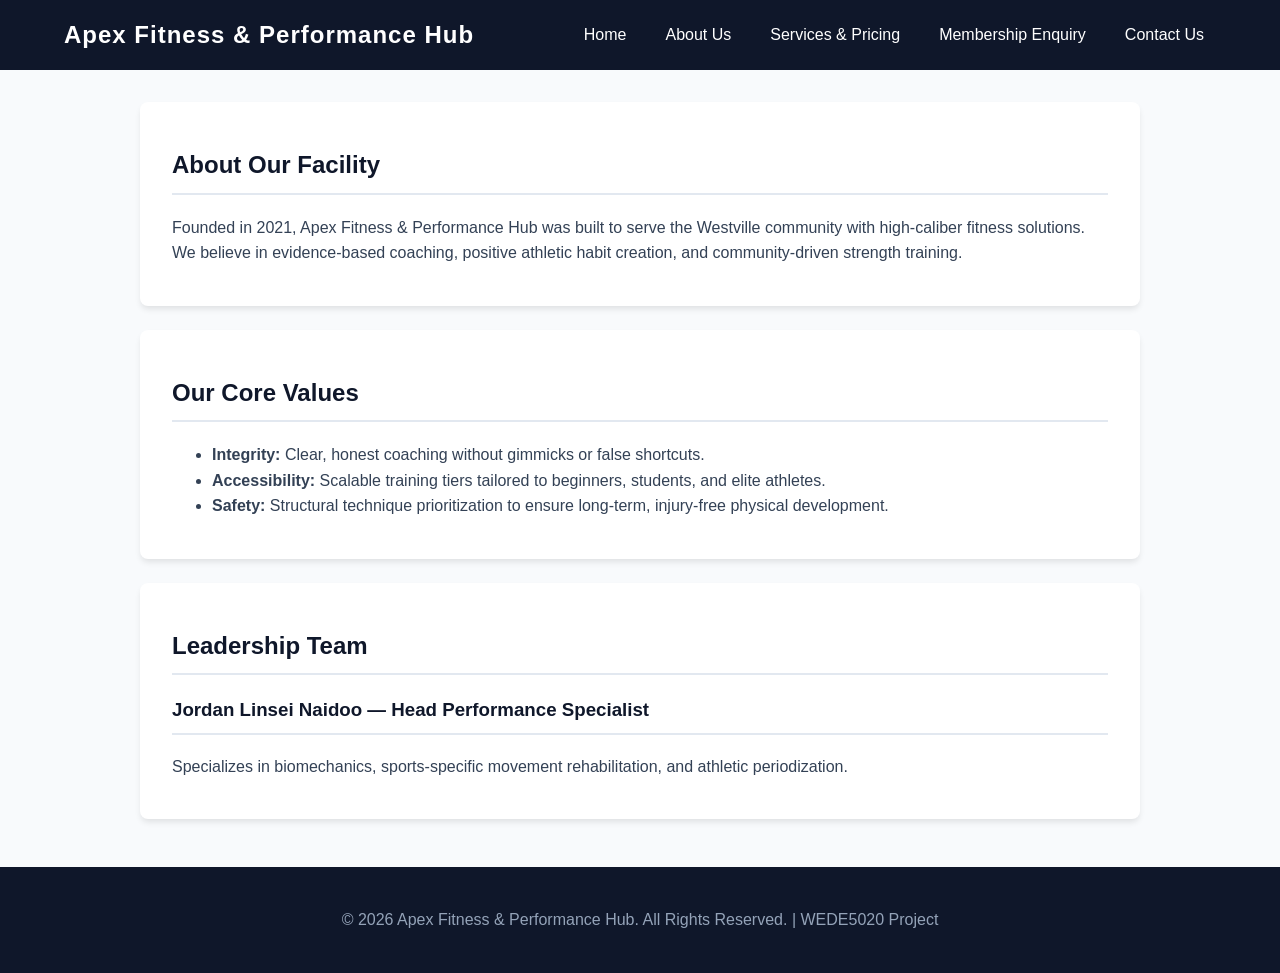
==== about.html @ 43a98df7 "Add files via upload" ====
<!DOCTYPE html>
<html lang="en">
<head>
    <meta charset="UTF-8">
    <meta name="viewport" content="width=device-width, initial-scale=1.0">
    <title>Apex Fitness | About Us</title>
    <style>
        :root { --primary: #0f172a; --accent: #2563eb; --bg: #f8fafc; --card: #ffffff; --text: #334155; }
        body { font-family: 'Segoe UI', Tahoma, Geneva, Verdana, sans-serif; margin: 0; background: var(--bg); color: var(--text); line-height: 1.6; }
        header { background: var(--primary); color: white; padding: 1rem 5%; display: flex; justify-content: space-between; align-items: center; }
        header h1 { margin: 0; font-size: 1.5rem; letter-spacing: 1px; }
        nav ul { list-style: none; margin: 0; padding: 0; display: flex; gap: 15px; }
        nav a { color: white; text-decoration: none; font-weight: 500; padding: 8px 12px; border-radius: 4px; transition: 0.3s; }
        nav a:hover { background: var(--accent); }
        main { max-width: 1000px; margin: 2rem auto; padding: 0 20px; }
        section { background: var(--card); padding: 1.5rem 2rem; border-radius: 8px; margin-bottom: 1.5rem; box-shadow: 0 4px 6px -1px rgba(0,0,0,0.1); }
        h2, h3 { color: var(--primary); border-bottom: 2px solid #e2e8f0; padding-bottom: 8px; }
        footer { text-align: center; padding: 1.5rem; background: var(--primary); color: #94a3b8; margin-top: 3rem; }
    </style>
</head>
<body>
    <header>
        <h1>Apex Fitness & Performance Hub</h1>
        <nav>
            <ul>
                <li><a href="index.html">Home</a></li>
                <li><a href="about.html">About Us</a></li>
                <li><a href="services.html">Services & Pricing</a></li>
                <li><a href="enquiry.html">Membership Enquiry</a></li>
                <li><a href="contact.html">Contact Us</a></li>
            </ul>
        </nav>
    </header>

    <main>
        <section>
            <h2>About Our Facility</h2>
            <p>Founded in 2021, Apex Fitness & Performance Hub was built to serve the Westville community with high-caliber fitness solutions. We believe in evidence-based coaching, positive athletic habit creation, and community-driven strength training.</p>
        </section>

        <section>
            <h2>Our Core Values</h2>
            <ul>
                <li><strong>Integrity:</strong> Clear, honest coaching without gimmicks or false shortcuts.</li>
                <li><strong>Accessibility:</strong> Scalable training tiers tailored to beginners, students, and elite athletes.</li>
                <li><strong>Safety:</strong> Structural technique prioritization to ensure long-term, injury-free physical development.</li>
            </ul>
        </section>

        <section>
            <h2>Leadership Team</h2>
            <article>
                <h3>Jordan Linsei Naidoo — Head Performance Specialist</h3>
                <p>Specializes in biomechanics, sports-specific movement rehabilitation, and athletic periodization.</p>
            </article>
        </section>
    </main>

    <footer>
        <p>&copy; 2026 Apex Fitness & Performance Hub. All Rights Reserved. | WEDE5020 Project</p>
    </footer>
</body>
</html>
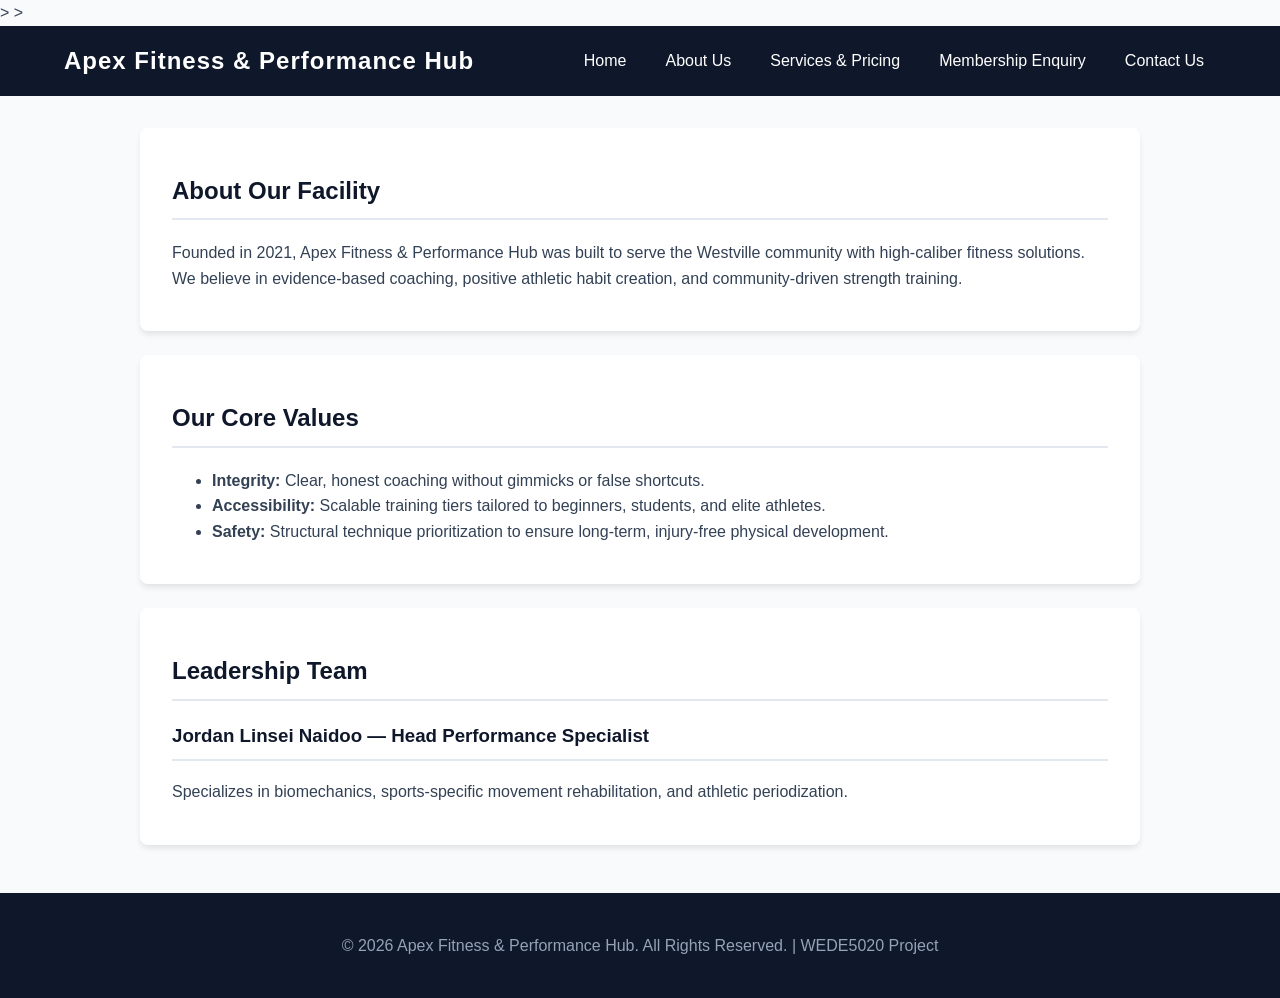
==== commit 64cee717: "Add files via upload" ====
--- a/about.html
+++ b/about.html
@@ -1,6 +1,6 @@
 <!DOCTYPE html>
 <html lang="en">
-<head>
+<head<link rel="stylesheet" href="style.css">>
     <meta charset="UTF-8">
     <meta name="viewport" content="width=device-width, initial-scale=1.0">
     <title>Apex Fitness | About Us</title>
@@ -17,7 +17,7 @@
         h2, h3 { color: var(--primary); border-bottom: 2px solid #e2e8f0; padding-bottom: 8px; }
         footer { text-align: center; padding: 1.5rem; background: var(--primary); color: #94a3b8; margin-top: 3rem; }
     </style>
-</head>
+</head<link rel="stylesheet" href="style.css">>
 <body>
     <header>
         <h1>Apex Fitness & Performance Hub</h1>
--- a/style.css
+++ b/style.css
@@ -0,0 +1,132 @@
+/* 1. Global Reset */
+* {
+    margin: 0;
+    padding: 0;
+    box-sizing: border-box;
+}
+
+/* 2. Color Scheme & Variables */
+:root {
+    --primary-color: #2c3e50;
+    --secondary-color: #3498db;
+    --accent-color: #e74c3c;
+    --bg-color: #f8f9fa;
+    --text-color: #333333;
+    --font-main: 'Segoe UI', Tahoma, Geneva, Verdana, sans-serif;
+}
+
+body {
+    font-family: var(--font-main);
+    font-size: 1rem;
+    line-height: 1.6;
+    color: var(--text-color);
+    background-color: var(--bg-color);
+}
+
+/* 3. Typography */
+h1, h2, h3, h4 {
+    color: var(--primary-color);
+    margin-bottom: 0.75rem;
+    line-height: 1.2;
+}
+
+h1 { font-size: 2.25rem; font-weight: 700; }
+h2 { font-size: 1.75rem; font-weight: 600; }
+p  { margin-bottom: 1rem; }
+
+/* 4. Layout Structure (Flexbox & Grid) */
+header {
+    background-color: var(--primary-color);
+    padding: 1rem 2rem;
+    display: flex;
+    justify-content: space-between;
+    align-items: center;
+}
+
+.main-container {
+    display: grid;
+    grid-template-columns: 2fr 1fr;
+    gap: 2rem;
+    max-width: 1200px;
+    margin: 2rem auto;
+    padding: 0 1rem;
+}
+
+/* 5. Cards & Buttons */
+.card {
+    background: #ffffff;
+    padding: 1.5rem;
+    border-radius: 8px;
+    box-shadow: 0 4px 6px rgba(0, 0, 0, 0.1);
+}
+
+.btn {
+    display: inline-block;
+    padding: 0.6rem 1.2rem;
+    background-color: var(--secondary-color);
+    color: #ffffff;
+    border: none;
+    border-radius: 4px;
+    text-decoration: none;
+    cursor: pointer;
+    transition: background-color 0.3s ease;
+}
+
+/* 6. Hover, Focus & Active States */
+.btn:hover {
+    background-color: #2980b9;
+}
+
+.btn:focus {
+    outline: 2px solid var(--accent-color);
+}
+
+.btn:active {
+    transform: scale(0.98);
+}
+
+nav a {
+    color: #ffffff;
+    text-decoration: none;
+    padding: 0.5rem 1rem;
+}
+
+nav a:hover, nav a:focus {
+    color: var(--secondary-color);
+}
+/* 7. Responsive Images */
+img {
+    max-width: 100%;
+    height: auto;
+    display: block;
+}
+
+/* 8. Tablet View (768px and smaller) */
+@media screen and (max-width: 768px) {
+    .main-container {
+        grid-template-columns: 1fr;
+        gap: 1.5rem;
+    }
+
+    h1 { font-size: 1.85rem; }
+    h2 { font-size: 1.5rem; }
+}
+
+/* 9. Mobile View (480px and smaller) */
+@media screen and (max-width: 480px) {
+    header {
+        flex-direction: column;
+        align-items: flex-start;
+        gap: 1rem;
+    }
+
+    nav {
+        display: flex;
+        flex-direction: column;
+        width: 100%;
+    }
+
+    body {
+        font-size: 0.95rem;
+    }
+}
--- a/style.css
+++ b/style.css
@@ -0,0 +1,132 @@
+/* 1. Global Reset */
+* {
+    margin: 0;
+    padding: 0;
+    box-sizing: border-box;
+}
+
+/* 2. Color Scheme & Variables */
+:root {
+    --primary-color: #2c3e50;
+    --secondary-color: #3498db;
+    --accent-color: #e74c3c;
+    --bg-color: #f8f9fa;
+    --text-color: #333333;
+    --font-main: 'Segoe UI', Tahoma, Geneva, Verdana, sans-serif;
+}
+
+body {
+    font-family: var(--font-main);
+    font-size: 1rem;
+    line-height: 1.6;
+    color: var(--text-color);
+    background-color: var(--bg-color);
+}
+
+/* 3. Typography */
+h1, h2, h3, h4 {
+    color: var(--primary-color);
+    margin-bottom: 0.75rem;
+    line-height: 1.2;
+}
+
+h1 { font-size: 2.25rem; font-weight: 700; }
+h2 { font-size: 1.75rem; font-weight: 600; }
+p  { margin-bottom: 1rem; }
+
+/* 4. Layout Structure (Flexbox & Grid) */
+header {
+    background-color: var(--primary-color);
+    padding: 1rem 2rem;
+    display: flex;
+    justify-content: space-between;
+    align-items: center;
+}
+
+.main-container {
+    display: grid;
+    grid-template-columns: 2fr 1fr;
+    gap: 2rem;
+    max-width: 1200px;
+    margin: 2rem auto;
+    padding: 0 1rem;
+}
+
+/* 5. Cards & Buttons */
+.card {
+    background: #ffffff;
+    padding: 1.5rem;
+    border-radius: 8px;
+    box-shadow: 0 4px 6px rgba(0, 0, 0, 0.1);
+}
+
+.btn {
+    display: inline-block;
+    padding: 0.6rem 1.2rem;
+    background-color: var(--secondary-color);
+    color: #ffffff;
+    border: none;
+    border-radius: 4px;
+    text-decoration: none;
+    cursor: pointer;
+    transition: background-color 0.3s ease;
+}
+
+/* 6. Hover, Focus & Active States */
+.btn:hover {
+    background-color: #2980b9;
+}
+
+.btn:focus {
+    outline: 2px solid var(--accent-color);
+}
+
+.btn:active {
+    transform: scale(0.98);
+}
+
+nav a {
+    color: #ffffff;
+    text-decoration: none;
+    padding: 0.5rem 1rem;
+}
+
+nav a:hover, nav a:focus {
+    color: var(--secondary-color);
+}
+/* 7. Responsive Images */
+img {
+    max-width: 100%;
+    height: auto;
+    display: block;
+}
+
+/* 8. Tablet View (768px and smaller) */
+@media screen and (max-width: 768px) {
+    .main-container {
+        grid-template-columns: 1fr;
+        gap: 1.5rem;
+    }
+
+    h1 { font-size: 1.85rem; }
+    h2 { font-size: 1.5rem; }
+}
+
+/* 9. Mobile View (480px and smaller) */
+@media screen and (max-width: 480px) {
+    header {
+        flex-direction: column;
+        align-items: flex-start;
+        gap: 1rem;
+    }
+
+    nav {
+        display: flex;
+        flex-direction: column;
+        width: 100%;
+    }
+
+    body {
+        font-size: 0.95rem;
+    }
+}
